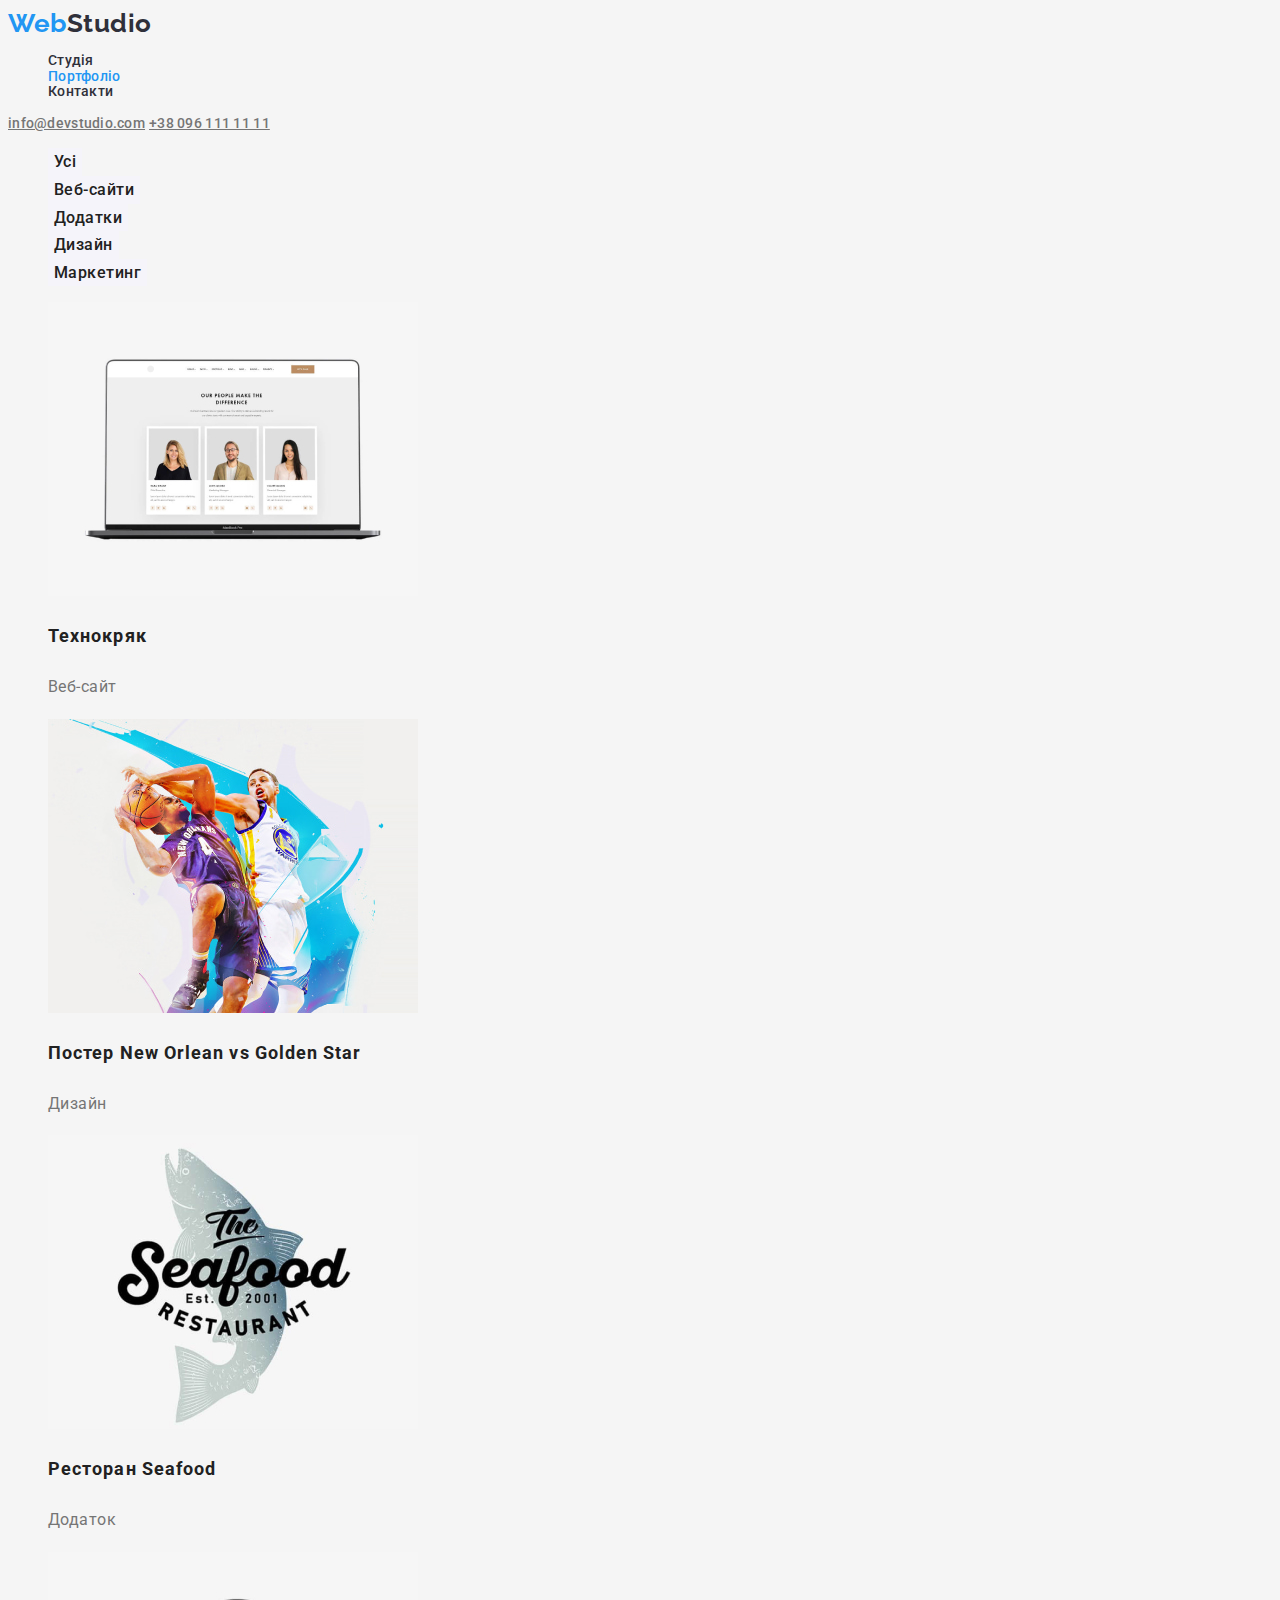
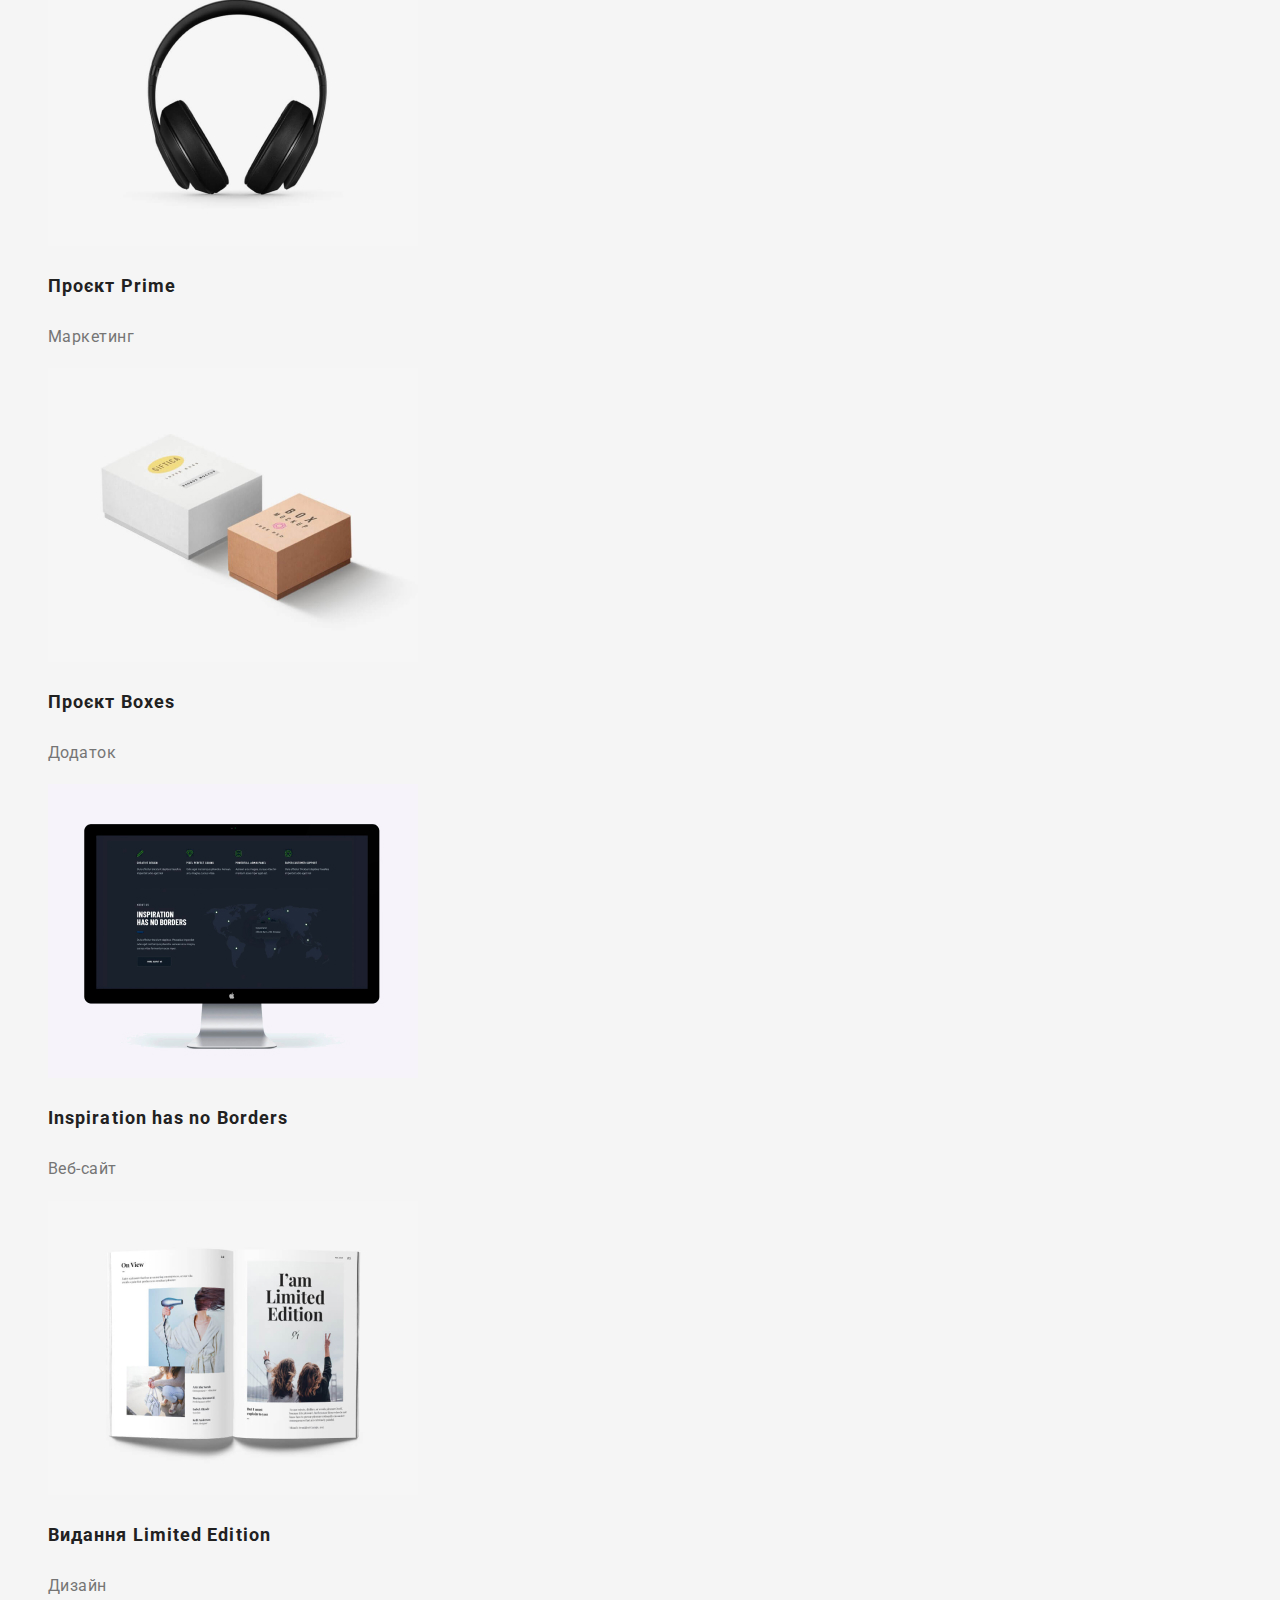
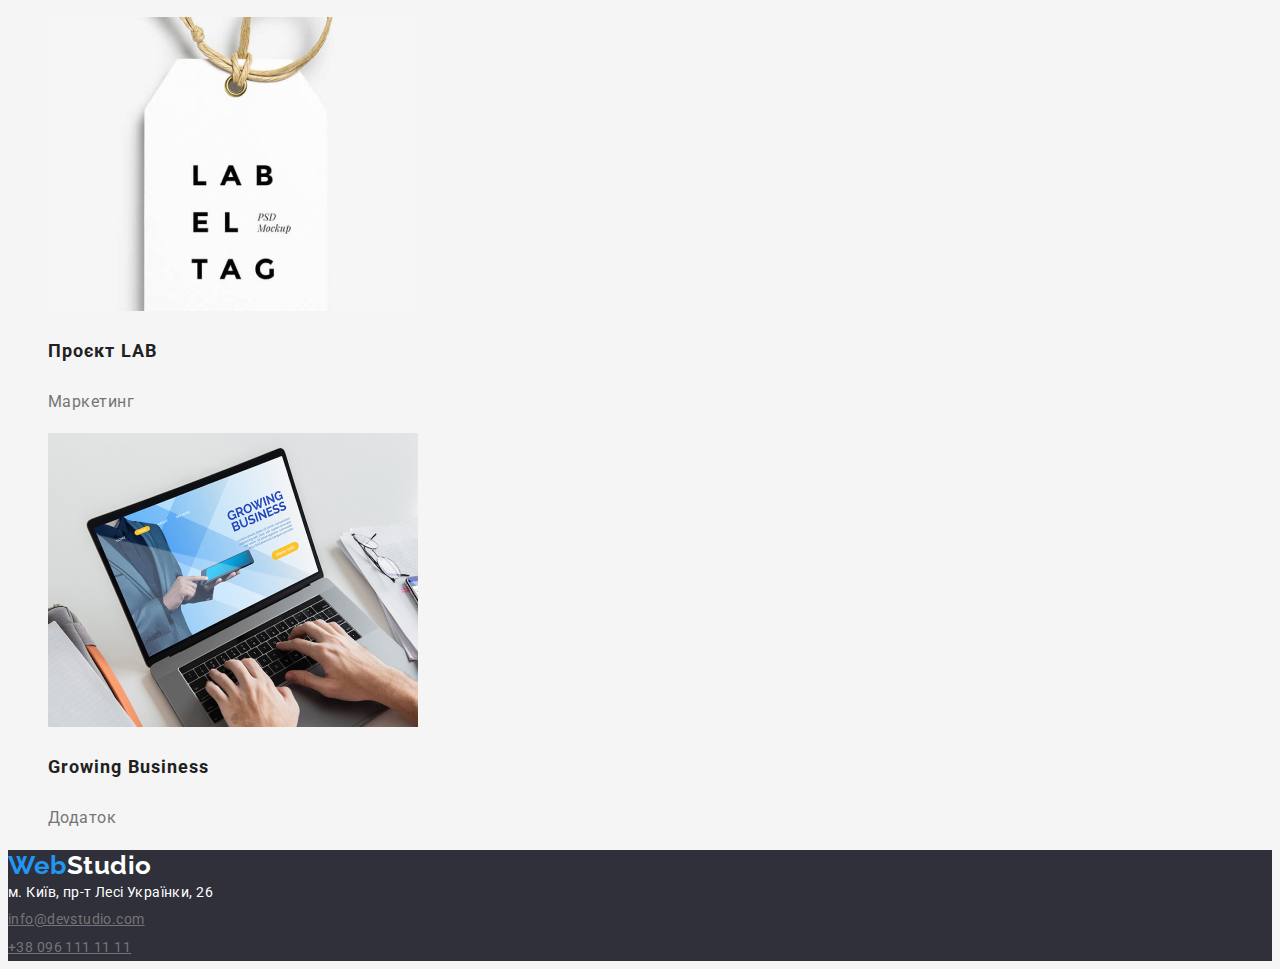
==== portfolio.html @ 45230077 "Second commit - portfolio and css" ====
<!DOCTYPE html>
<html lang="en">
<head>
    <meta charset="UTF-8">
    <meta http-equiv="X-UA-Compatible" content="IE=edge">
    <meta name="viewport" content="width=device-width, initial-scale=1.0">

    <link href="https://fonts.googleapis.com/css2?family=Raleway:wght@700&family=Roboto:wght@400;500;700;900&display=swap"
        rel="stylesheet">
        
    <link rel="stylesheet" href="./css/styles.css">
    <title>Document</title>
</head>
<body>
    <header>
        <nav>
            <!-- Логотип -->
            <a href="./index.html" class="logo"><span class="logo-web">Web</span>Studio</a>
        
            <!-- Меню -->
            <ul class="menu">
                <li><a href="./index.html" class="menu">Студія</a></li>
                <li><a href="./portfolio.html" class="menu portfolio">Портфоліо</a></li>
                <li><a href="" class="menu">Контакти</a></li>
            </ul>
        </nav>
        
        <a href="mailto:info@devstudio.com" class="mail">info@devstudio.com</a>
        <a href="tell:+380961111111" class="phone">+38 096 111 11 11</a>
    </header>
    
<main>
    <section>
         <ul class="filter" >
             <li><button type="button">Усі</button></li>
             <li><button type="button">Веб-сайти</button></li>
             <li><button type="button">Додатки</button></li>
             <li><button type="button">Дизайн</button></li>
             <li><button type="button">Маркетинг</button></li>
         </ul>
         <ul class="works">
            <li><a href=""><img src="./images/gal_computer.jpg " alt = "Laptop" width="370"><h3>Технокряк</h3><p>Веб-сайт</p></a></li>
            <li><a href=""><img src="./images/gal_sport.jpg" alt = "Basketball game" width="370"><h3>Постер New Orlean vs Golden Star</h3><p>Дизайн</p></a></li>
            <li><a href=""><img src="./images/gal_seafood.jpg " alt = "Fish and title" width="370"><h3>Ресторан Seafood</h3><p>Додаток</p></a></li>
            <li><a href=""><img src="./images/gal_headphones.jpg" alt = "Headphones" width="370"><h3>Проєкт Prime</h3><p>Маркетинг</p></a></li>
            <li><a href=""><img src="./images/gal_leaflets.jpg" alt = "Prints" width="370"><h3>Проєкт Boxes</h3><p>Додаток</p></a></li>
            <li><a href=""><img src="./images/gal_computer_1.jpg" alt = "Open source computer" width="370"><h3>Inspiration has no Borders</h3><p>Веб-сайт</p></a></li>
            <li><a href=""><img src="./images/gal_magazine.jpg" alt = "Open magazine with pictures" width="370"><h3>Видання Limited Edition</h3><p>Дизайн</p></a></li>
            <li><a href=""><img src="./images/gal_tag.jpg" alt = "Labels with the inscription" width="370"><h3>Проєкт LAB</h3><p>Маркетинг</p></a></li>
            <li><a href=""><img src="./images/gal_print.jpg" alt = "Man typing on a laptop" width="370"><h3>Growing Business</h3><p>Додаток</p></a></li>
         </ul>
    </section>
</main>

    <footer class="footer">
        <a href="./index.html" class="logo"><span class="logo-web">Web</span>Studio</a>
        <address>
            м. Київ, пр-т Лесі Українки, 26
        </address>
    
        <a href="mailto:info@devstudio.com" class="mail">info@devstudio.com</a><br>
        <a href="tell:+380961111111" class="phone">+38 096 111 11 11</a>
    </footer>
</body>
</html>
---- css/styles.css ----
/* основной цвет текста = #212121;  */
/* вторичный цвет текста = #757575;  */

/* акцент = #2196F3; */
/* цвет секций = #2F303A;  */
/* цвет секций_2 = #ECECEC;  */

/* белый = #FFFFFF;  */



:root{
    --primary-text-color:#212121;
    --second-text-color:#757575;
    --accent-color:#2196F3;
    --section-color-1:#2F303A;
    --section-color-2:#ECECEC;


}

body{
    color: #212121;
    background-color: #F5F5F5;
    font-family: Roboto, sans-serif;  
}

.logo{
    color: var(--section-color-1);
    font-family: Raleway, sans-serif;
    font-weight:700;
    font-size: 26px;
    line-height: 1.2;
    text-decoration: none;
    letter-spacing: 0.02em;
    
}
.logo-web{
     color: var(--accent-color);
}

.menu{
    color: var(--section-color-1);
    text-decoration: none;
    font-weight: 500;
    font-size: 14px;
    line-height:1.1;
    letter-spacing: 0.02em;
}
.menu:hover, .mail:hover, .phone:hover, .menu:focus, .mail:focus,
.phone:focus{
    color: var(--accent-color);
}

.studio, .portfolio, .contact{
    color: var(--accent-color);
    }

.mail, .phone{
    color: var(--second-text-color);
    font-weight: 500;
    font-size: 14px;
    line-height: 1.1;
    letter-spacing: 0.02em;
}

.section-1{
    background-color:var(--section-color-1);
}

h1{
    color:#FFFFFF;
    font-weight: 900;
    font-size: 44px;
    line-height:1.3;
    text-align: center;
    text-transform:uppercase;
    letter-spacing: 0.06em;
}

button{
    font-family: inherit;
    cursor:pointer;
}

.order{
    background-color: var(--accent-color);
    color:#FFFFFF;
    font-weight: 700;
    font-size: 16px;
    line-height: 1.9;
    display: flex;
    align-items: center;
    text-align: center;
    letter-spacing: 0.06em;
}

li{
    list-style-type: none;
}

.benefit h3{
    color: var(--primary-text-color);
    font-weight: 700;
    font-size: 14px;
    line-height: 1.1;
    letter-spacing: 0.03em;
    text-transform: uppercase;
}

.benefit p{
    color:var(--second-text-color);
    font-weight: 400;
    font-size: 14px;
    line-height: 1.7;
    letter-spacing: 0.03em;
}

h2{
    color: var(--primary-text-color);
    font-weight: 700;
    font-size: 36px;
    line-height: 1.1;
    text-align: center;
    letter-spacing: 0.03em;
}

.about-us{
    background-color: var(--section-color-2);
}

.about-us li {
    background-color: #FFFFFF;
}

.about-us h3 {
    color:var(--primary-text-color);
    font-weight: 500;
    font-size: 16px;
    line-height: 1.2;
    text-align: center;
    letter-spacing: 0.03em;
}
.about-us p {
    color:var(--second-text-color);
    font-weight: 400;
    font-size: 16px;
    line-height: 1.2;
    text-align: center;
    letter-spacing: 0.03em;
}

.footer{
    background-color: var(--section-color-1);
}

.footer .logo{
    color:#FFFFFF;
}

.footer address{
    color: #FFFFFF;
    font-weight: 400;
    font-size: 14px;
    line-height: 1.7;
    letter-spacing: 0.03em;
    font-style:normal;
}

.footer .mail,.footer .phone{
    font-weight: 400;
    line-height: 2;
    letter-spacing: 0.03em;
}

.filter button{
    background-color:#F5F4FA;
    color: var(--primary-text-color);
    font-weight: 500;
    font-size: 16px;
    line-height: 1.6;
    text-align: center;
    letter-spacing: 0.03em;
    border: none;
}

.filter button:focus, .filter button:hover{
    background-color:var(--accent-color);
    color:#FFFFFF;
}
.works a{
    text-decoration: none;
}
.works h3{
    color: var(--primary-text-color);
    font-style: normal;
    font-weight: 700;
    font-size: 18px;
    line-height: 2;
    letter-spacing: 0.06em;

}

.works p{
color: var(--second-text-color);
font-weight: 400;
font-size: 16px;
line-height: 1.9;
letter-spacing: 0.03em;
}
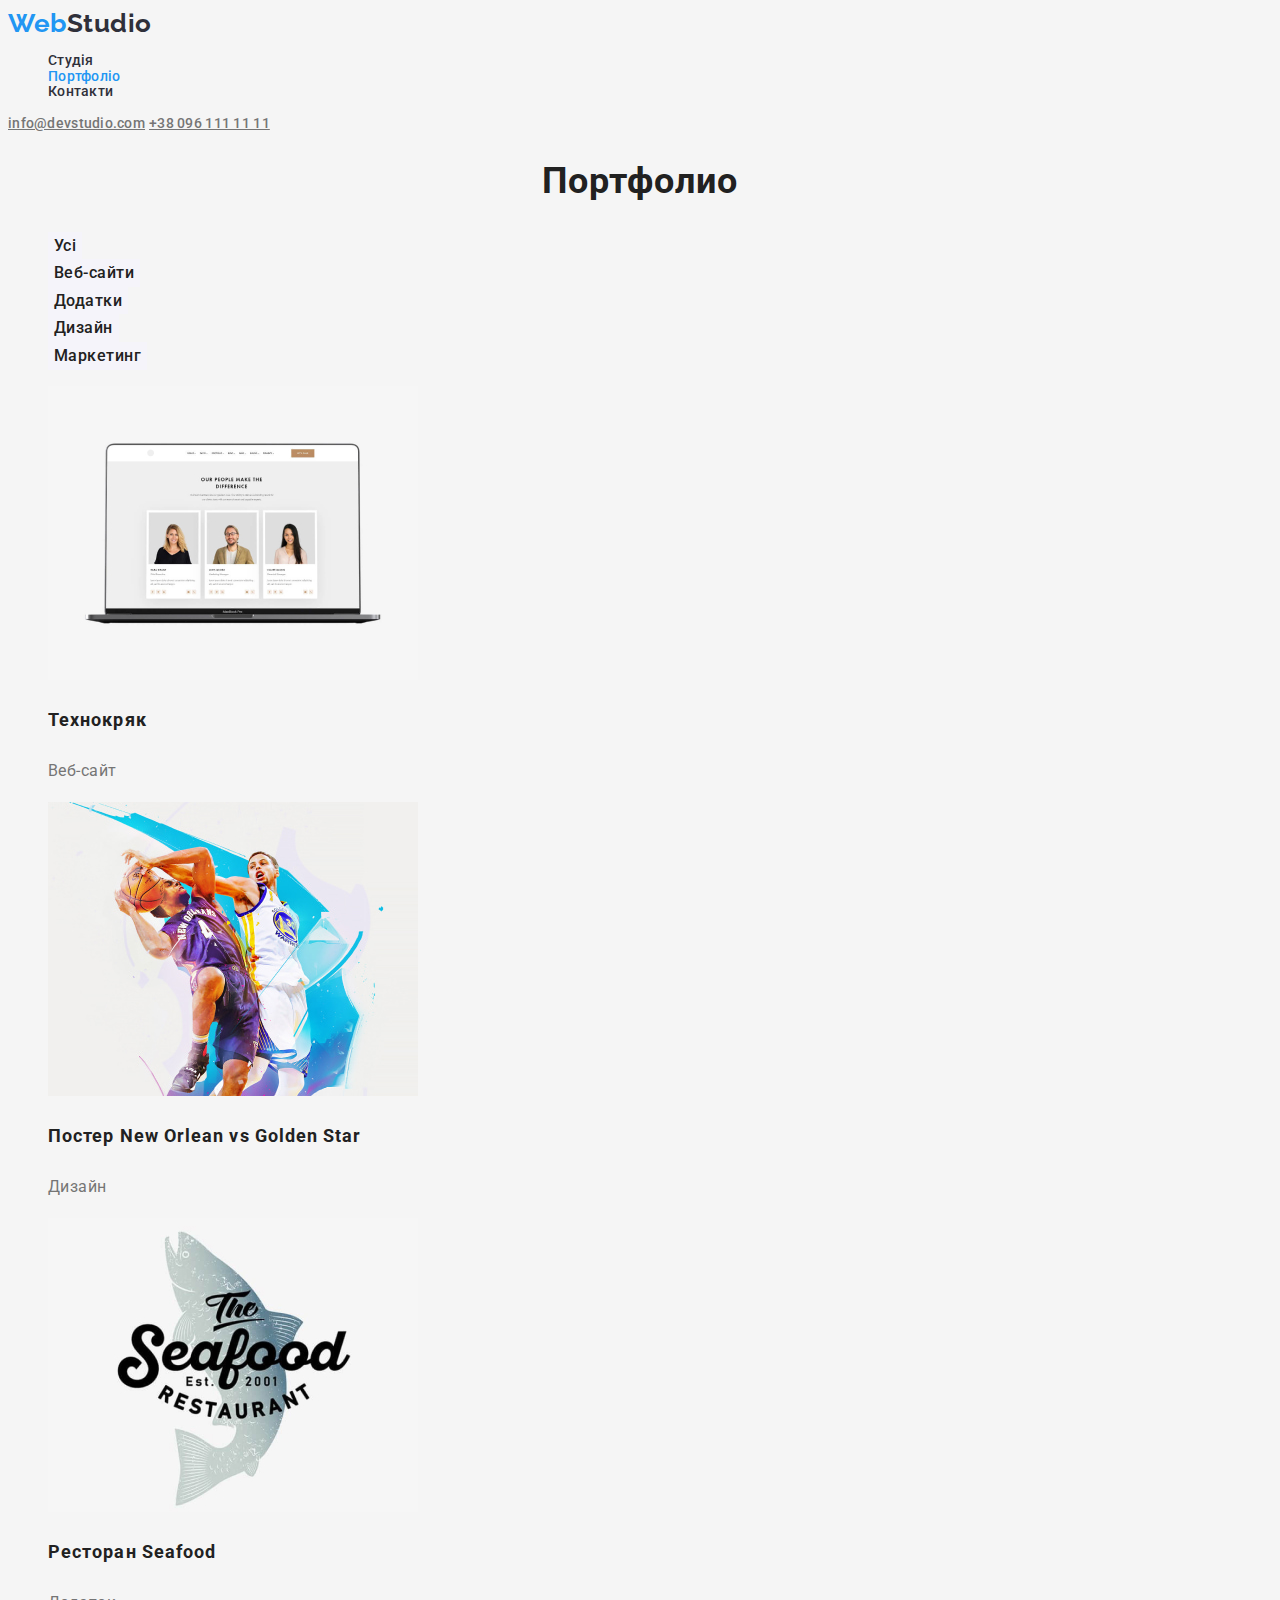
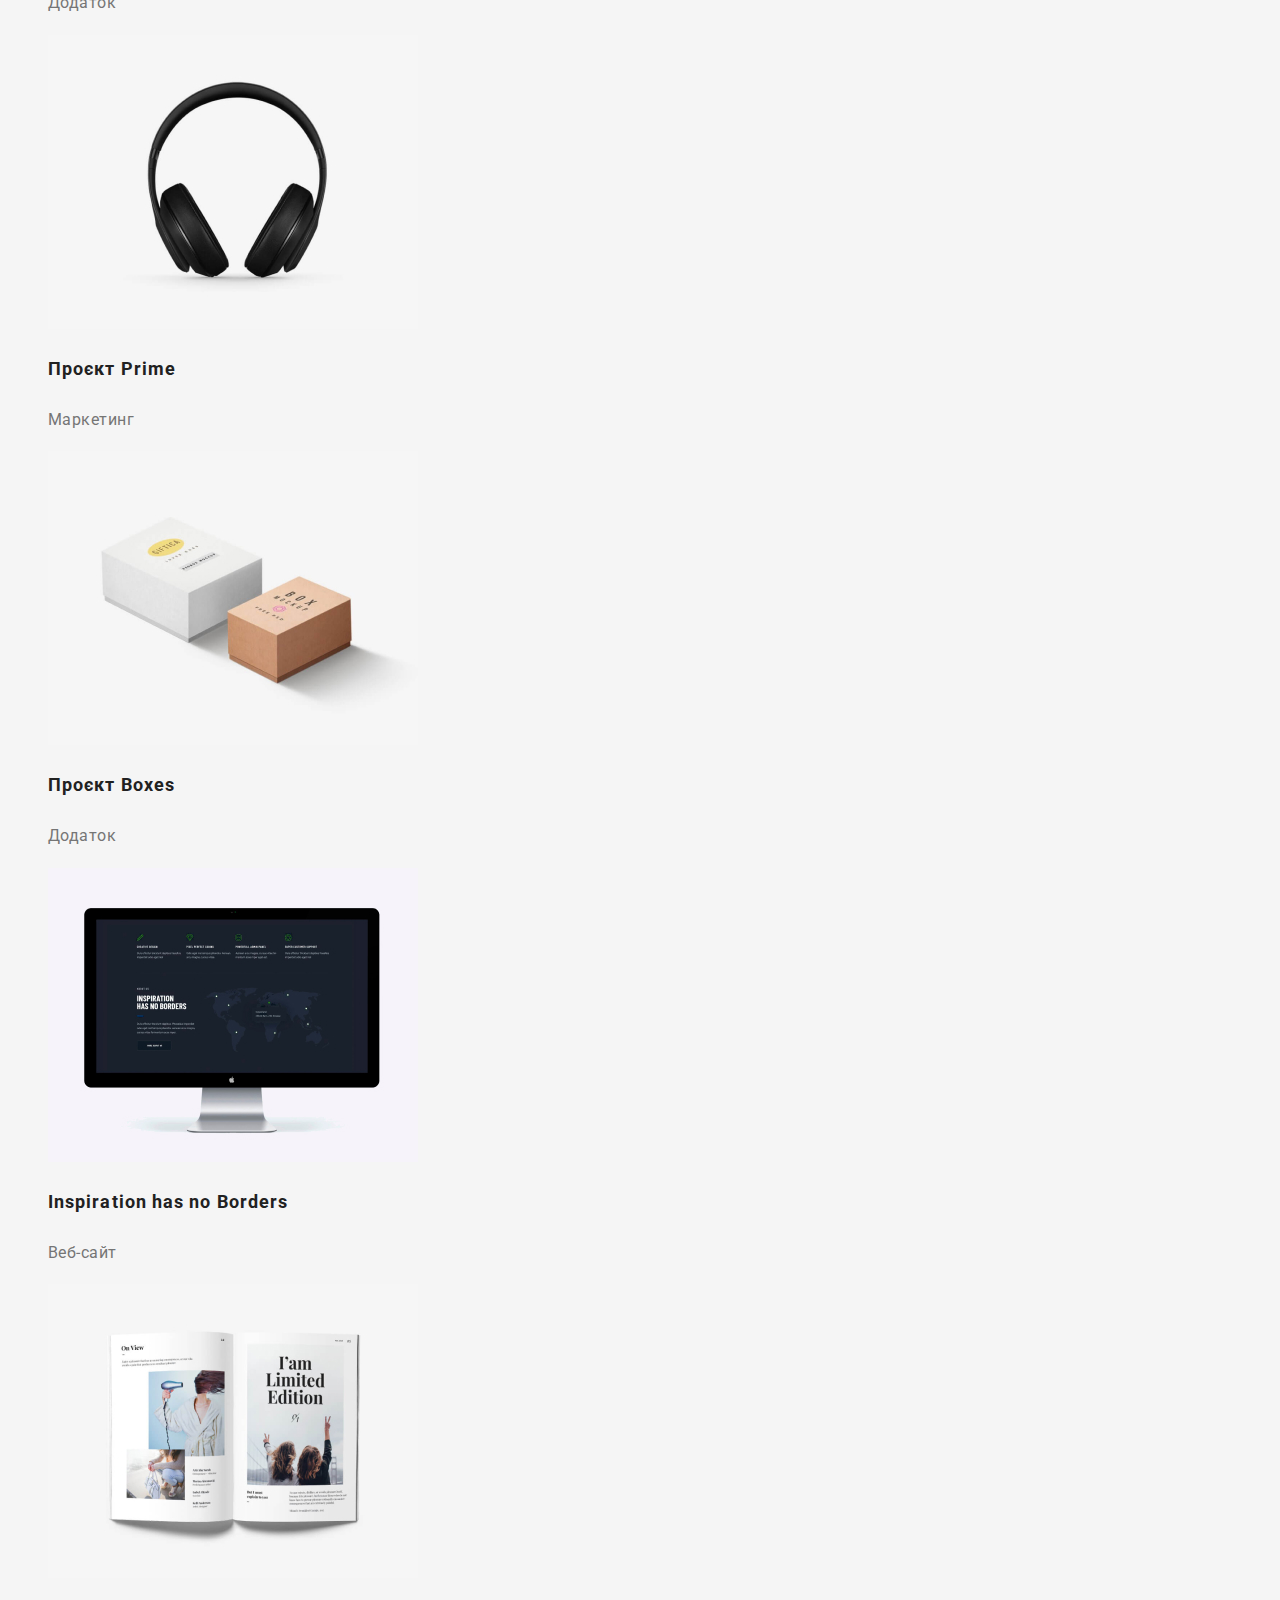
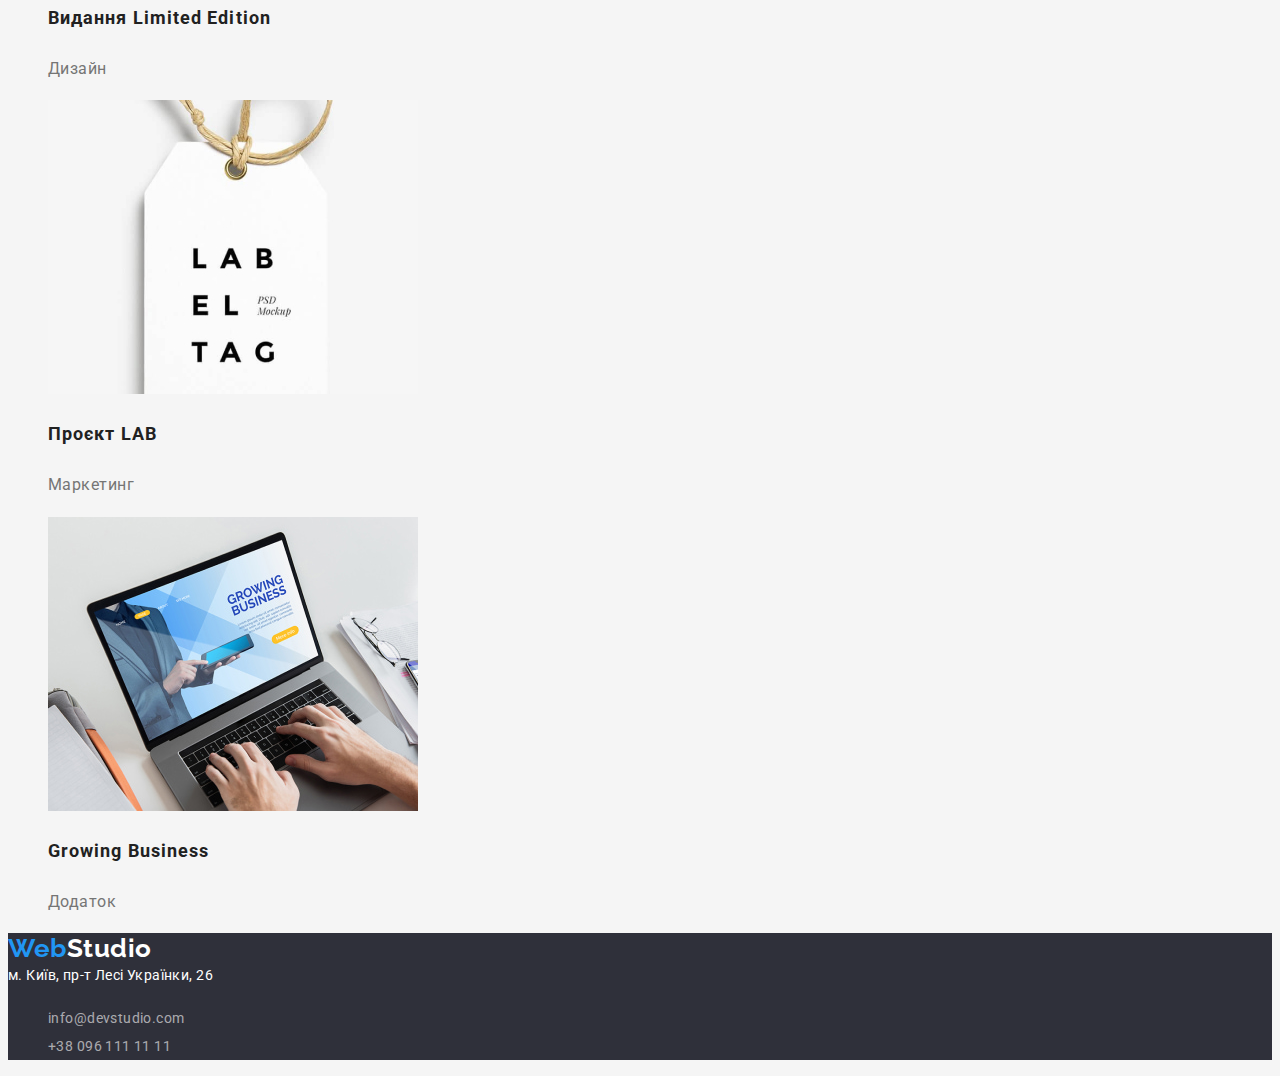
==== commit e921fee5: "Third" ====
--- a/portfolio.html
+++ b/portfolio.html
@@ -31,6 +31,7 @@
     
 <main>
     <section>
+        <h2>Портфолио</h2>
          <ul class="filter" >
              <li><button type="button">Усі</button></li>
              <li><button type="button">Веб-сайти</button></li>
@@ -55,11 +56,12 @@
     <footer class="footer">
         <a href="./index.html" class="logo"><span class="logo-web">Web</span>Studio</a>
         <address>
-            м. Київ, пр-т Лесі Українки, 26
+        <a href="" class="adress">м. Київ, пр-т Лесі Українки, 26</a>
+            <ul>
+                <li><a href="mailto:info@devstudio.com" class="mail">info@devstudio.com</a><br></li>
+                <li><a href="tell:+380961111111" class="phone">+38 096 111 11 11</a></li>
+            </ul>
         </address>
-    
-        <a href="mailto:info@devstudio.com" class="mail">info@devstudio.com</a><br>
-        <a href="tell:+380961111111" class="phone">+38 096 111 11 11</a>
     </footer>
 </body>
 </html>--- a/css/styles.css
+++ b/css/styles.css
@@ -158,19 +158,24 @@
     color:#FFFFFF;
 }
 
-.footer address{
+.adress {
     color: #FFFFFF;
     font-weight: 400;
     font-size: 14px;
     line-height: 1.7;
     letter-spacing: 0.03em;
+    font-style: normal;
+    text-decoration: none;
+}
+
+.footer .mail,.footer .phone{
+    color:rgba(255, 255, 255, 0.6);
+    font-size: 14px;
+    font-weight: 400;
+    line-height: 2;
+    letter-spacing: 0.03em;
+    text-decoration: none;
     font-style:normal;
-}
-
-.footer .mail,.footer .phone{
-    font-weight: 400;
-    line-height: 2;
-    letter-spacing: 0.03em;
 }
 
 .filter button{
@@ -207,4 +212,4 @@
 font-size: 16px;
 line-height: 1.9;
 letter-spacing: 0.03em;
-}+}
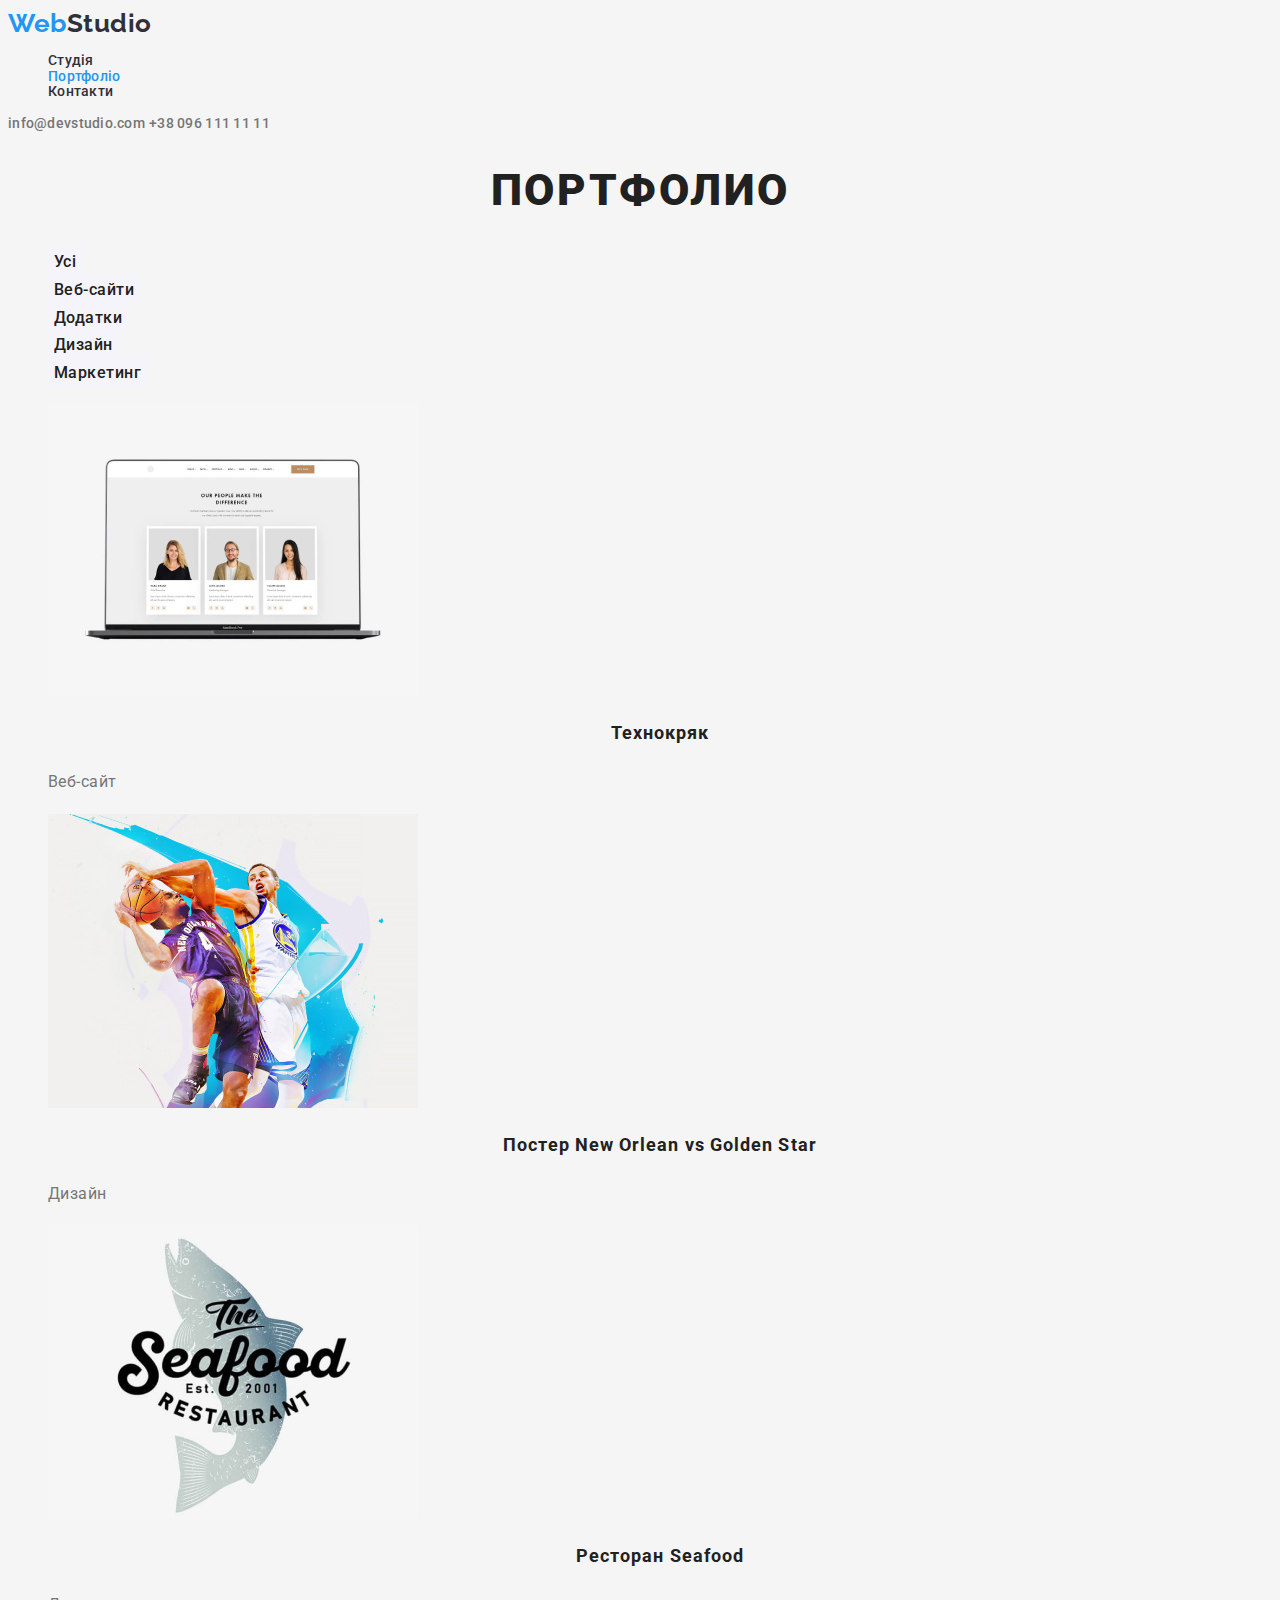
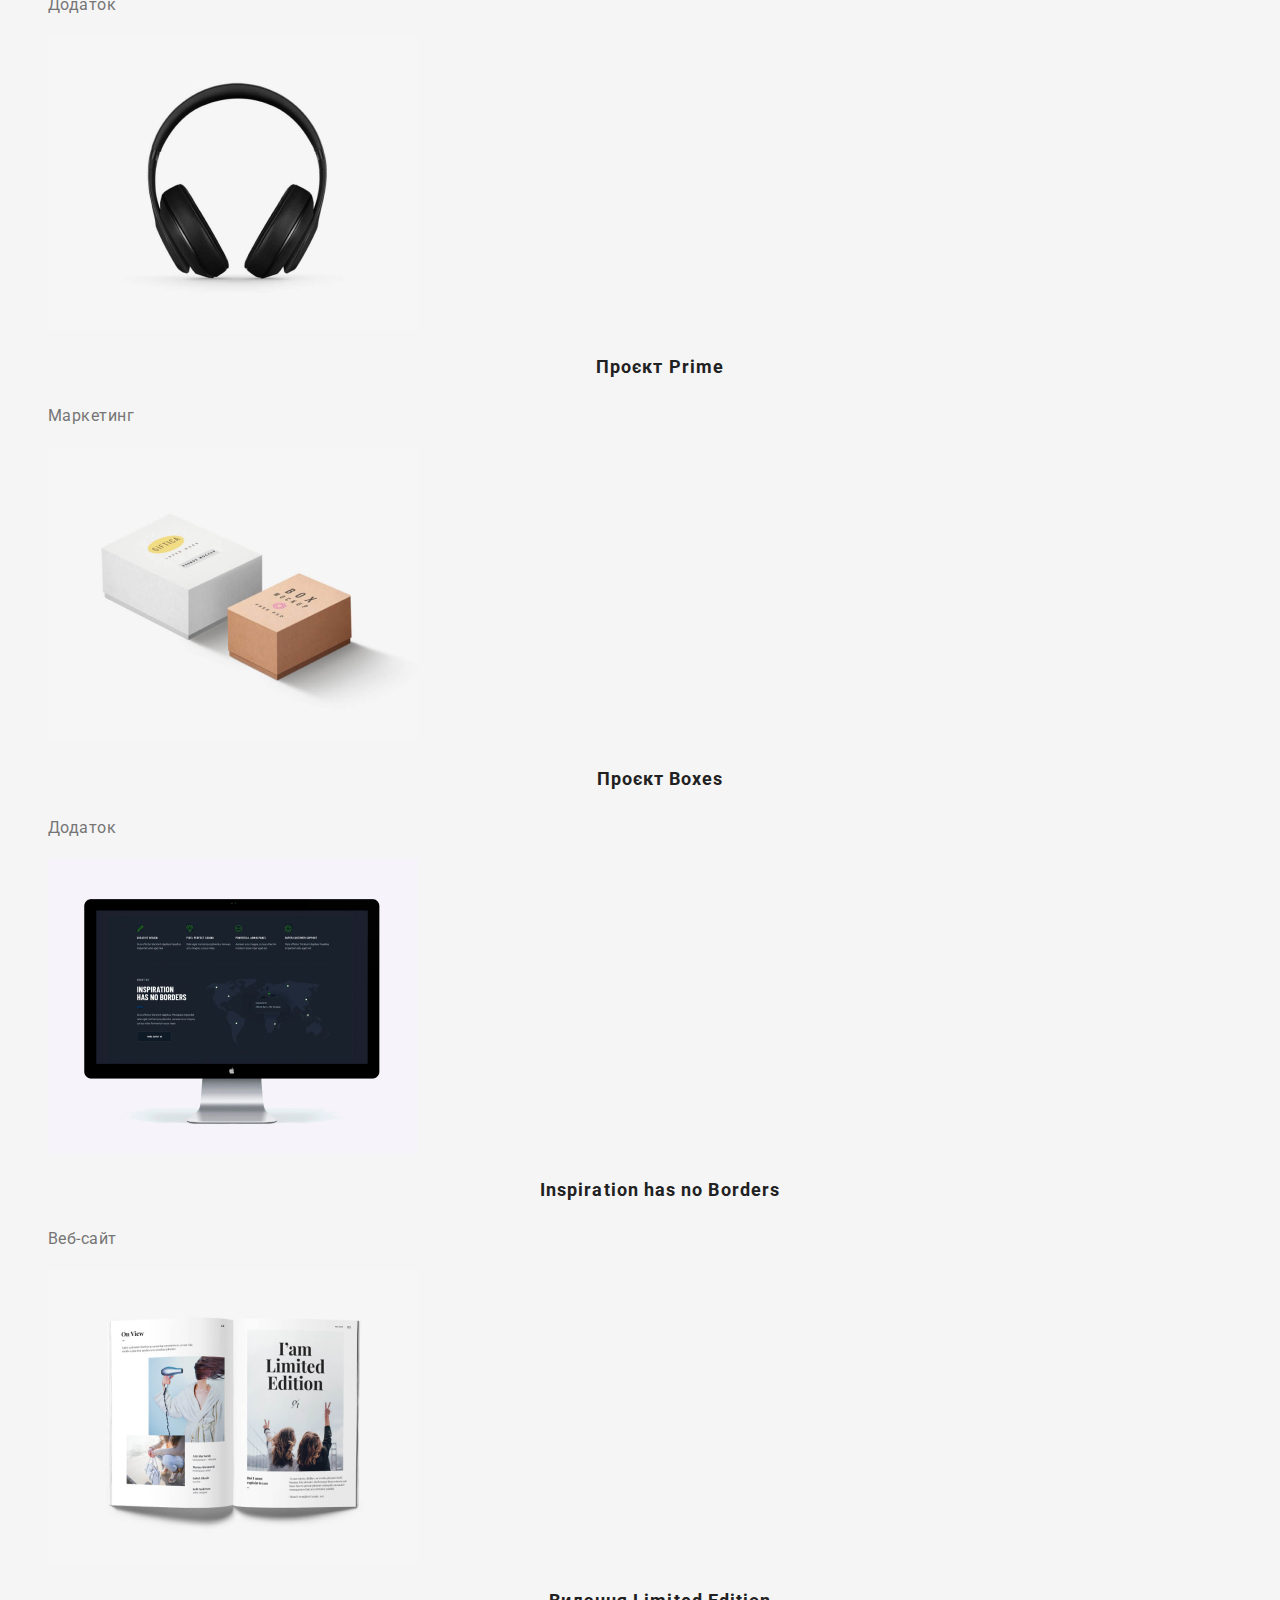
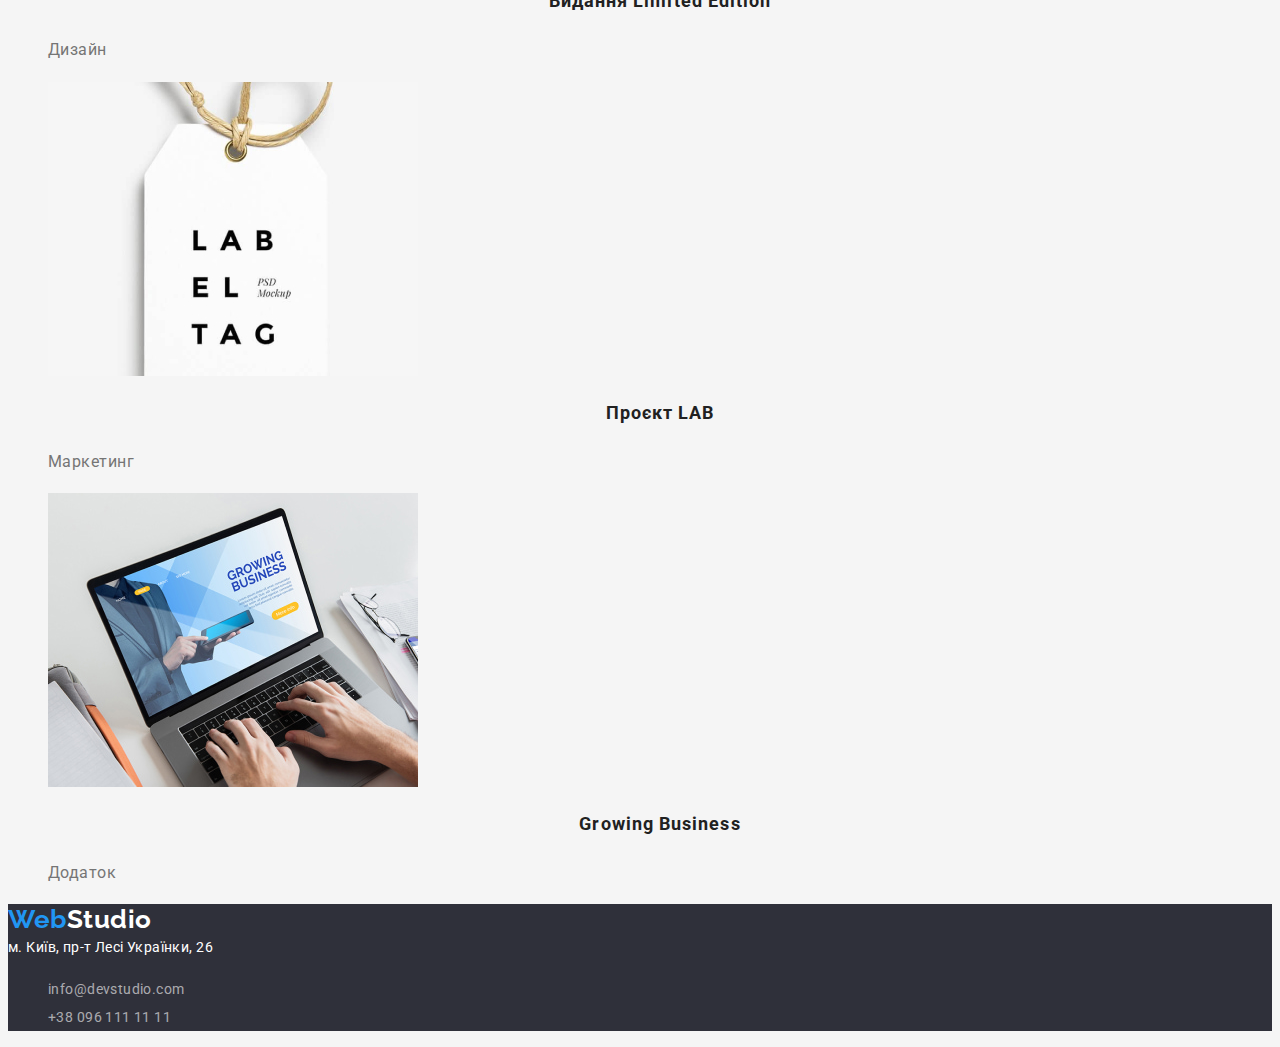
==== commit 63e13668: "Forth commit" ====
--- a/portfolio.html
+++ b/portfolio.html
@@ -30,8 +30,8 @@
     </header>
     
 <main>
-    <section>
-        <h2>Портфолио</h2>
+    <section class="portfolio">
+        <h1 class="portfolio-h1">Портфолио</h1>
          <ul class="filter" >
              <li><button type="button">Усі</button></li>
              <li><button type="button">Веб-сайти</button></li>
@@ -40,15 +40,15 @@
              <li><button type="button">Маркетинг</button></li>
          </ul>
          <ul class="works">
-            <li><a href=""><img src="./images/gal_computer.jpg " alt = "Laptop" width="370"><h3>Технокряк</h3><p>Веб-сайт</p></a></li>
-            <li><a href=""><img src="./images/gal_sport.jpg" alt = "Basketball game" width="370"><h3>Постер New Orlean vs Golden Star</h3><p>Дизайн</p></a></li>
-            <li><a href=""><img src="./images/gal_seafood.jpg " alt = "Fish and title" width="370"><h3>Ресторан Seafood</h3><p>Додаток</p></a></li>
-            <li><a href=""><img src="./images/gal_headphones.jpg" alt = "Headphones" width="370"><h3>Проєкт Prime</h3><p>Маркетинг</p></a></li>
-            <li><a href=""><img src="./images/gal_leaflets.jpg" alt = "Prints" width="370"><h3>Проєкт Boxes</h3><p>Додаток</p></a></li>
-            <li><a href=""><img src="./images/gal_computer_1.jpg" alt = "Open source computer" width="370"><h3>Inspiration has no Borders</h3><p>Веб-сайт</p></a></li>
-            <li><a href=""><img src="./images/gal_magazine.jpg" alt = "Open magazine with pictures" width="370"><h3>Видання Limited Edition</h3><p>Дизайн</p></a></li>
-            <li><a href=""><img src="./images/gal_tag.jpg" alt = "Labels with the inscription" width="370"><h3>Проєкт LAB</h3><p>Маркетинг</p></a></li>
-            <li><a href=""><img src="./images/gal_print.jpg" alt = "Man typing on a laptop" width="370"><h3>Growing Business</h3><p>Додаток</p></a></li>
+            <li><a href=""><img src="./images/gal_computer.jpg " alt = "Laptop" width="370"><h2>Технокряк</h2><p>Веб-сайт</p></a></li>
+            <li><a href=""><img src="./images/gal_sport.jpg" alt = "Basketball game" width="370"><h2>Постер New Orlean vs Golden Star</h2><p>Дизайн</p></a></li>
+            <li><a href=""><img src="./images/gal_seafood.jpg " alt = "Fish and title" width="370"><h2>Ресторан Seafood</h2><p>Додаток</p></a></li>
+            <li><a href=""><img src="./images/gal_headphones.jpg" alt = "Headphones" width="370"><h2>Проєкт Prime</h2><p>Маркетинг</p></a></li>
+            <li><a href=""><img src="./images/gal_leaflets.jpg" alt = "Prints" width="370"><h2>Проєкт Boxes</h2><p>Додаток</p></a></li>
+            <li><a href=""><img src="./images/gal_computer_1.jpg" alt = "Open source computer" width="370"><h2>Inspiration has no Borders</h2><p>Веб-сайт</p></a></li>
+            <li><a href=""><img src="./images/gal_magazine.jpg" alt = "Open magazine with pictures" width="370"><h2>Видання Limited Edition</h2><p>Дизайн</p></a></li>
+            <li><a href=""><img src="./images/gal_tag.jpg" alt = "Labels with the inscription" width="370"><h2>Проєкт LAB</h2><p>Маркетинг</p></a></li>
+            <li><a href=""><img src="./images/gal_print.jpg" alt = "Man typing on a laptop" width="370"><h2>Growing Business</h2><p>Додаток</p></a></li>
          </ul>
     </section>
 </main>
--- a/css/styles.css
+++ b/css/styles.css
@@ -25,6 +25,25 @@
     font-family: Roboto, sans-serif;  
 }
 
+h1{
+    color: #FFFFFF;
+    font-weight: 900;
+    font-size: 44px;
+    line-height: 1.3;
+    text-align: center;
+    text-transform: uppercase;
+    letter-spacing: 0.06em;
+
+}
+h2{
+    color: var(--primary-text-color);
+    font-weight: 700;
+    font-size: 36px;
+    line-height: 1.1;
+    text-align: center;
+    letter-spacing: 0.03em;
+}
+
 .logo{
     color: var(--section-color-1);
     font-family: Raleway, sans-serif;
@@ -48,9 +67,11 @@
     letter-spacing: 0.02em;
 }
 .menu:hover, .mail:hover, .phone:hover, .menu:focus, .mail:focus,
-.phone:focus{
+.phone:focus, .footer .mail:hover, .footer .mail:focus,  .footer .phone:hover,
+.footer .phone:focus{
     color: var(--accent-color);
 }
+
 
 .studio, .portfolio, .contact{
     color: var(--accent-color);
@@ -62,20 +83,15 @@
     font-size: 14px;
     line-height: 1.1;
     letter-spacing: 0.02em;
+    text-decoration: none;
 }
 
 .section-1{
     background-color:var(--section-color-1);
 }
 
-h1{
-    color:#FFFFFF;
-    font-weight: 900;
-    font-size: 44px;
-    line-height:1.3;
-    text-align: center;
-    text-transform:uppercase;
-    letter-spacing: 0.06em;
+ .portfolio-h1{
+    color: #212121;
 }
 
 button{
@@ -108,6 +124,7 @@
     text-transform: uppercase;
 }
 
+
 .benefit p{
     color:var(--second-text-color);
     font-weight: 400;
@@ -116,15 +133,6 @@
     letter-spacing: 0.03em;
 }
 
-h2{
-    color: var(--primary-text-color);
-    font-weight: 700;
-    font-size: 36px;
-    line-height: 1.1;
-    text-align: center;
-    letter-spacing: 0.03em;
-}
-
 .about-us{
     background-color: var(--section-color-2);
 }
@@ -177,6 +185,7 @@
     text-decoration: none;
     font-style:normal;
 }
+
 
 .filter button{
     background-color:#F5F4FA;
@@ -196,7 +205,7 @@
 .works a{
     text-decoration: none;
 }
-.works h3{
+.works h2{
     color: var(--primary-text-color);
     font-style: normal;
     font-weight: 700;
